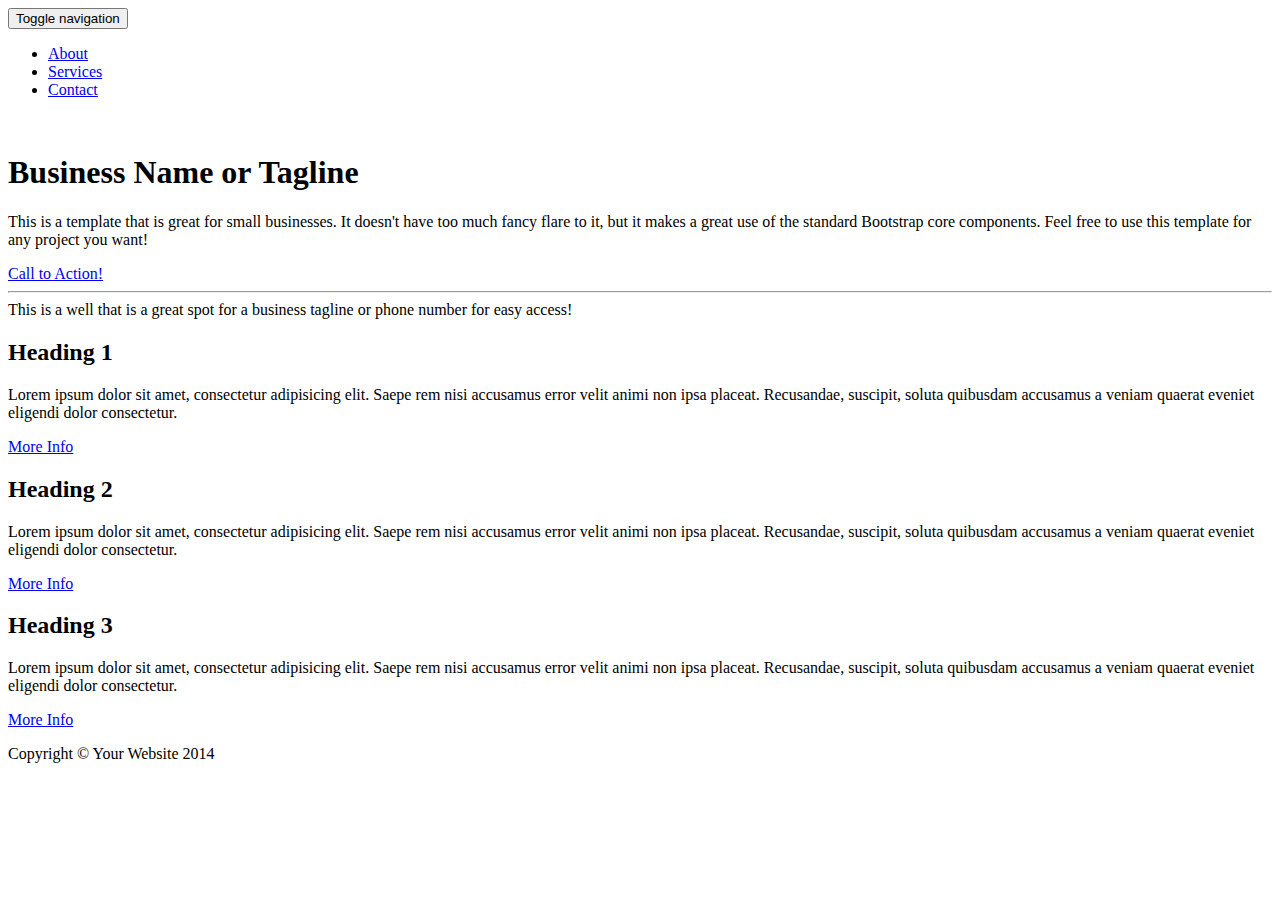
==== templates/index.html @ 14ea00c4 "Bootstrap Template" ====
<!DOCTYPE html>
<html lang="en">

<head>

    <meta charset="utf-8">
    <meta http-equiv="X-UA-Compatible" content="IE=edge">
    <meta name="viewport" content="width=device-width, initial-scale=1">
    <meta name="description" content="">
    <meta name="author" content="">

    <title>Small Business - Start Bootstrap Template</title>

    <!-- Bootstrap Core CSS -->
    <link href="css/bootstrap.min.css" rel="stylesheet">

    <!-- Custom CSS -->
    <link href="css/small-business.css" rel="stylesheet">

    <!-- HTML5 Shim and Respond.js IE8 support of HTML5 elements and media queries -->
    <!-- WARNING: Respond.js doesn't work if you view the page via file:// -->
    <!--[if lt IE 9]>
        <script src="https://oss.maxcdn.com/libs/html5shiv/3.7.0/html5shiv.js"></script>
        <script src="https://oss.maxcdn.com/libs/respond.js/1.4.2/respond.min.js"></script>
    <![endif]-->

</head>

<body>

    <!-- Navigation -->
    <nav class="navbar navbar-inverse navbar-fixed-top" role="navigation">
        <div class="container">
            <!-- Brand and toggle get grouped for better mobile display -->
            <div class="navbar-header">
                <button type="button" class="navbar-toggle" data-toggle="collapse" data-target="#bs-example-navbar-collapse-1">
                    <span class="sr-only">Toggle navigation</span>
                    <span class="icon-bar"></span>
                    <span class="icon-bar"></span>
                    <span class="icon-bar"></span>
                </button>
                <a class="navbar-brand" href="#">
                    <img src="http://placehold.it/150x50&text=Logo" alt="">
                </a>
            </div>
            <!-- Collect the nav links, forms, and other content for toggling -->
            <div class="collapse navbar-collapse" id="bs-example-navbar-collapse-1">
                <ul class="nav navbar-nav">
                    <li>
                        <a href="#">About</a>
                    </li>
                    <li>
                        <a href="#">Services</a>
                    </li>
                    <li>
                        <a href="#">Contact</a>
                    </li>
                </ul>
            </div>
            <!-- /.navbar-collapse -->
        </div>
        <!-- /.container -->
    </nav>

    <!-- Page Content -->
    <div class="container">

        <!-- Heading Row -->
        <div class="row">
            <div class="col-md-8">
                <img class="img-responsive img-rounded" src="http://placehold.it/900x350" alt="">
            </div>
            <!-- /.col-md-8 -->
            <div class="col-md-4">
                <h1>Business Name or Tagline</h1>
                <p>This is a template that is great for small businesses. It doesn't have too much fancy flare to it, but it makes a great use of the standard Bootstrap core components. Feel free to use this template for any project you want!</p>
                <a class="btn btn-primary btn-lg" href="#">Call to Action!</a>
            </div>
            <!-- /.col-md-4 -->
        </div>
        <!-- /.row -->

        <hr>

        <!-- Call to Action Well -->
        <div class="row">
            <div class="col-lg-12">
                <div class="well text-center">
                    This is a well that is a great spot for a business tagline or phone number for easy access!
                </div>
            </div>
            <!-- /.col-lg-12 -->
        </div>
        <!-- /.row -->

        <!-- Content Row -->
        <div class="row">
            <div class="col-md-4">
                <h2>Heading 1</h2>
                <p>Lorem ipsum dolor sit amet, consectetur adipisicing elit. Saepe rem nisi accusamus error velit animi non ipsa placeat. Recusandae, suscipit, soluta quibusdam accusamus a veniam quaerat eveniet eligendi dolor consectetur.</p>
                <a class="btn btn-default" href="#">More Info</a>
            </div>
            <!-- /.col-md-4 -->
            <div class="col-md-4">
                <h2>Heading 2</h2>
                <p>Lorem ipsum dolor sit amet, consectetur adipisicing elit. Saepe rem nisi accusamus error velit animi non ipsa placeat. Recusandae, suscipit, soluta quibusdam accusamus a veniam quaerat eveniet eligendi dolor consectetur.</p>
                <a class="btn btn-default" href="#">More Info</a>
            </div>
            <!-- /.col-md-4 -->
            <div class="col-md-4">
                <h2>Heading 3</h2>
                <p>Lorem ipsum dolor sit amet, consectetur adipisicing elit. Saepe rem nisi accusamus error velit animi non ipsa placeat. Recusandae, suscipit, soluta quibusdam accusamus a veniam quaerat eveniet eligendi dolor consectetur.</p>
                <a class="btn btn-default" href="#">More Info</a>
            </div>
            <!-- /.col-md-4 -->
        </div>
        <!-- /.row -->

        <!-- Footer -->
        <footer>
            <div class="row">
                <div class="col-lg-12">
                    <p>Copyright &copy; Your Website 2014</p>
                </div>
            </div>
        </footer>

    </div>
    <!-- /.container -->

    <!-- jQuery -->
    <script src="js/jquery.js"></script>

    <!-- Bootstrap Core JavaScript -->
    <script src="js/bootstrap.min.js"></script>

</body>

</html>
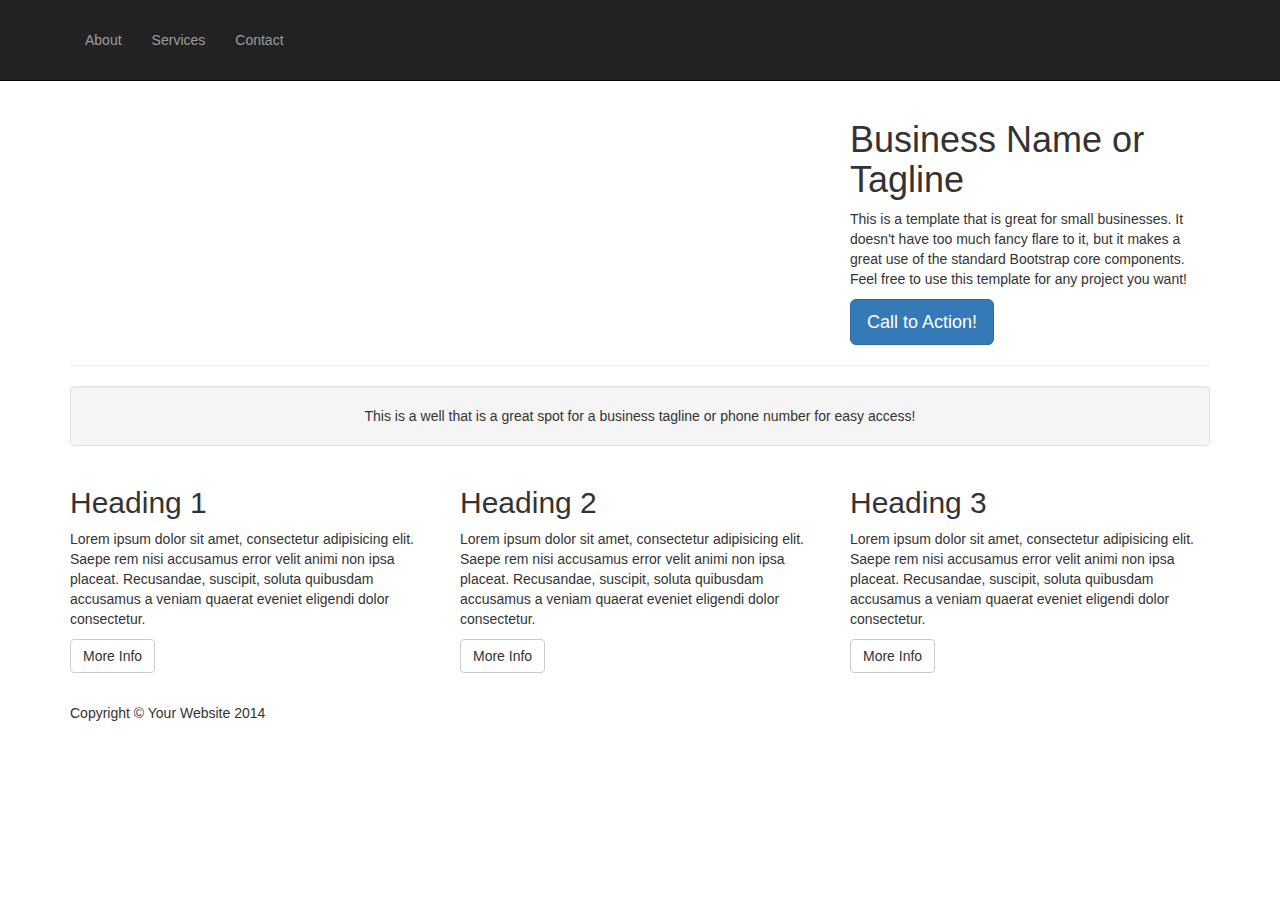
==== commit ab4fb302: "Merged in kjenkins (pull request #1)" ====
--- a/templates/index.html
+++ b/templates/index.html
@@ -12,11 +12,11 @@
     <title>Small Business - Start Bootstrap Template</title>
 
     <!-- Bootstrap Core CSS -->
-    <link href="css/bootstrap.min.css" rel="stylesheet">
+    <link href="/stylesheets/libraries/bootstrap.min.css" rel="stylesheet">
 
     <!-- Custom CSS -->
-    <link href="css/small-business.css" rel="stylesheet">
-
+    <link href="/stylesheets/libraries/small-business.css" rel="stylesheet">
+    
     <!-- HTML5 Shim and Respond.js IE8 support of HTML5 elements and media queries -->
     <!-- WARNING: Respond.js doesn't work if you view the page via file:// -->
     <!--[if lt IE 9]>
@@ -129,10 +129,10 @@
     <!-- /.container -->
 
     <!-- jQuery -->
-    <script src="js/jquery.js"></script>
+    <script src="/scripts/libraries/jquery.js"></script>
 
     <!-- Bootstrap Core JavaScript -->
-    <script src="js/bootstrap.min.js"></script>
+    <script src="/scripts/libraries/bootstrap.min.js"></script>
 
 </body>
 
--- a/stylesheets/libraries/small-business.css
+++ b/stylesheets/libraries/small-business.css
@@ -0,0 +1,31 @@
+/*!
+ * Start Bootstrap - Small Business HTML Template (http://startbootstrap.com)
+ * Code licensed under the Apache License v2.0.
+ * For details, see http://www.apache.org/licenses/LICENSE-2.0.
+ */
+
+body {
+    padding-top: 70px; /* Required padding for .navbar-fixed-top. Change if height of navigation changes. */
+}
+
+.navbar-fixed-top .nav {
+    padding: 15px 0;
+}
+
+.navbar-fixed-top .navbar-brand {
+    padding: 0 15px;
+}
+
+footer {
+    padding: 30px 0;
+}
+
+@media(min-width:768px) {
+    body {
+        padding-top: 100px; /* Required padding for .navbar-fixed-top. Change if height of navigation changes. */
+    }
+
+    .navbar-fixed-top .navbar-brand {
+        padding: 15px 0;
+    }
+}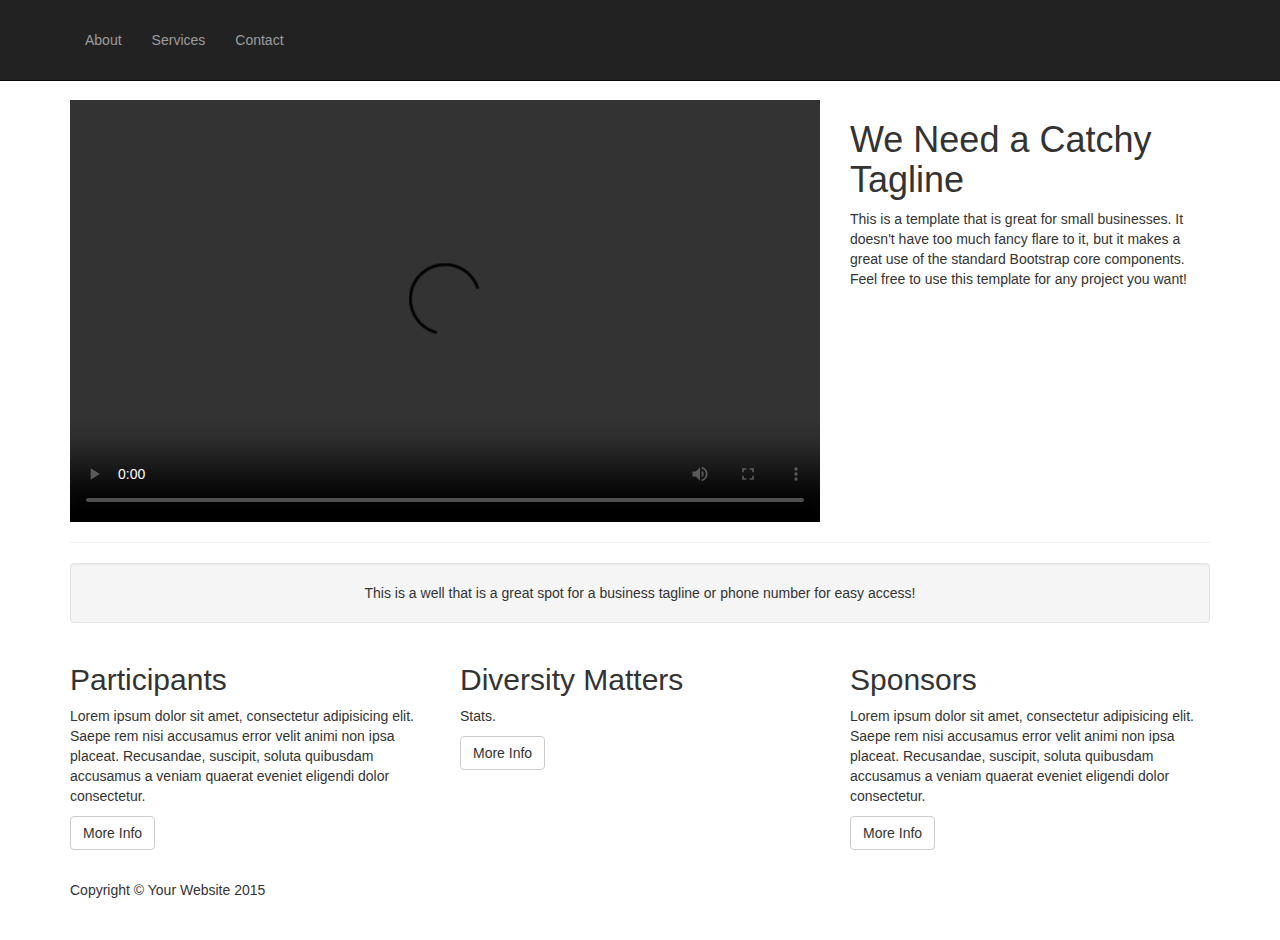
==== commit c3e708d6: "Home Page Customization" ====
--- a/templates/index.html
+++ b/templates/index.html
@@ -68,13 +68,18 @@
         <!-- Heading Row -->
         <div class="row">
             <div class="col-md-8">
-                <img class="img-responsive img-rounded" src="http://placehold.it/900x350" alt="">
+                <div class="embed-responsive embed-responsive-16by9">
+                    <video class="" src="http://v2v.cc/~j/theora_testsuite/320X240.ogg" controls>
+                        Your browser does not support the <code>video</code> element.
+                    </video>
+                </div>
+                <!-- <img class="img-responsive img-rounded" src="http://placehold.it/900x350" alt=""> -->
             </div>
             <!-- /.col-md-8 -->
             <div class="col-md-4">
-                <h1>Business Name or Tagline</h1>
+                <h1>We Need a Catchy Tagline</h1>
                 <p>This is a template that is great for small businesses. It doesn't have too much fancy flare to it, but it makes a great use of the standard Bootstrap core components. Feel free to use this template for any project you want!</p>
-                <a class="btn btn-primary btn-lg" href="#">Call to Action!</a>
+                <!-- I don't think we need a button here <a class="btn btn-primary btn-lg" href="#">Call to Action!</a> -->
             </div>
             <!-- /.col-md-4 -->
         </div>
@@ -96,19 +101,19 @@
         <!-- Content Row -->
         <div class="row">
             <div class="col-md-4">
-                <h2>Heading 1</h2>
+                <h2>Participants</h2>
                 <p>Lorem ipsum dolor sit amet, consectetur adipisicing elit. Saepe rem nisi accusamus error velit animi non ipsa placeat. Recusandae, suscipit, soluta quibusdam accusamus a veniam quaerat eveniet eligendi dolor consectetur.</p>
                 <a class="btn btn-default" href="#">More Info</a>
             </div>
             <!-- /.col-md-4 -->
             <div class="col-md-4">
-                <h2>Heading 2</h2>
-                <p>Lorem ipsum dolor sit amet, consectetur adipisicing elit. Saepe rem nisi accusamus error velit animi non ipsa placeat. Recusandae, suscipit, soluta quibusdam accusamus a veniam quaerat eveniet eligendi dolor consectetur.</p>
+                <h2>Diversity Matters</h2>
+                <p>Stats.</p>
                 <a class="btn btn-default" href="#">More Info</a>
             </div>
             <!-- /.col-md-4 -->
             <div class="col-md-4">
-                <h2>Heading 3</h2>
+                <h2>Sponsors</h2>
                 <p>Lorem ipsum dolor sit amet, consectetur adipisicing elit. Saepe rem nisi accusamus error velit animi non ipsa placeat. Recusandae, suscipit, soluta quibusdam accusamus a veniam quaerat eveniet eligendi dolor consectetur.</p>
                 <a class="btn btn-default" href="#">More Info</a>
             </div>
@@ -120,7 +125,7 @@
         <footer>
             <div class="row">
                 <div class="col-lg-12">
-                    <p>Copyright &copy; Your Website 2014</p>
+                    <p>Copyright &copy; Your Website 2015 </p>
                 </div>
             </div>
         </footer>
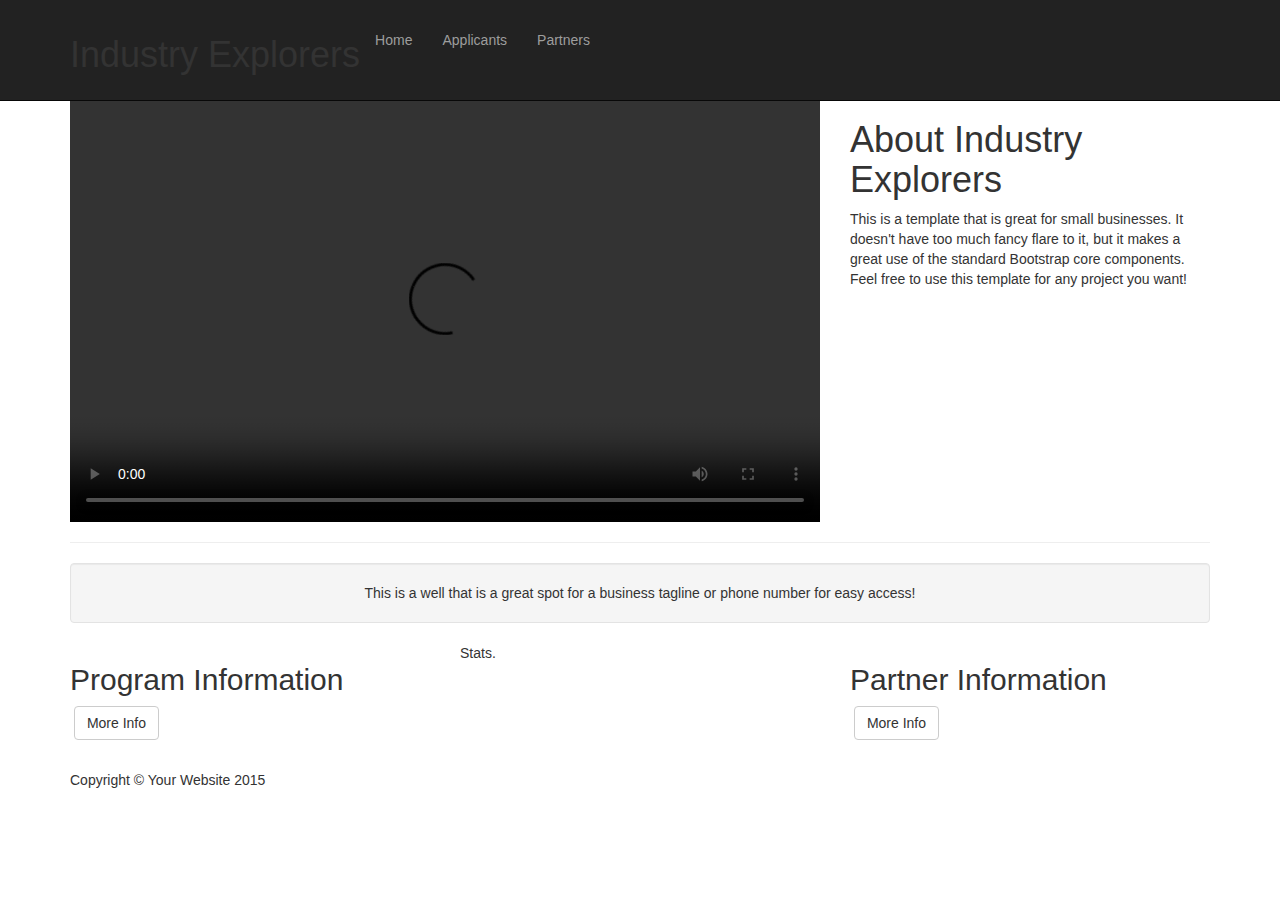
==== commit 2b3de8e9: "Basic Index Styling" ====
--- a/templates/index.html
+++ b/templates/index.html
@@ -47,13 +47,16 @@
             <div class="collapse navbar-collapse" id="bs-example-navbar-collapse-1">
                 <ul class="nav navbar-nav">
                     <li>
-                        <a href="#">About</a>
+                    <h1>Industry Explorers</h1>
                     </li>
                     <li>
-                        <a href="#">Services</a>
+                        <a href="#">Home</a>
                     </li>
                     <li>
-                        <a href="#">Contact</a>
+                        <a href="#">Applicants</a>
+                    </li>
+                    <li>
+                        <a href="#">Partners</a>
                     </li>
                 </ul>
             </div>
@@ -77,7 +80,7 @@
             </div>
             <!-- /.col-md-8 -->
             <div class="col-md-4">
-                <h1>We Need a Catchy Tagline</h1>
+                <h1>About Industry Explorers</h1>
                 <p>This is a template that is great for small businesses. It doesn't have too much fancy flare to it, but it makes a great use of the standard Bootstrap core components. Feel free to use this template for any project you want!</p>
                 <!-- I don't think we need a button here <a class="btn btn-primary btn-lg" href="#">Call to Action!</a> -->
             </div>
@@ -101,21 +104,20 @@
         <!-- Content Row -->
         <div class="row">
             <div class="col-md-4">
-                <h2>Participants</h2>
-                <p>Lorem ipsum dolor sit amet, consectetur adipisicing elit. Saepe rem nisi accusamus error velit animi non ipsa placeat. Recusandae, suscipit, soluta quibusdam accusamus a veniam quaerat eveniet eligendi dolor consectetur.</p>
-                <a class="btn btn-default" href="#">More Info</a>
+                <h2>Program Information</h2>
+                <img src="http://placehold.it/250X400" alt="">              
+                <a class="btn btn-default" href="/participants">More Info</a>
             </div>
             <!-- /.col-md-4 -->
             <div class="col-md-4">
-                <h2>Diversity Matters</h2>
+                <!-- <h2>Diversity Matters</h2> -->
                 <p>Stats.</p>
-                <a class="btn btn-default" href="#">More Info</a>
             </div>
             <!-- /.col-md-4 -->
             <div class="col-md-4">
-                <h2>Sponsors</h2>
-                <p>Lorem ipsum dolor sit amet, consectetur adipisicing elit. Saepe rem nisi accusamus error velit animi non ipsa placeat. Recusandae, suscipit, soluta quibusdam accusamus a veniam quaerat eveniet eligendi dolor consectetur.</p>
-                <a class="btn btn-default" href="#">More Info</a>
+                <h2>Partner Information</h2>
+                <img src="http://placehold.it/250X400" alt="">         
+                <a class="btn btn-default" href="/sponsors">More Info</a>
             </div>
             <!-- /.col-md-4 -->
         </div>
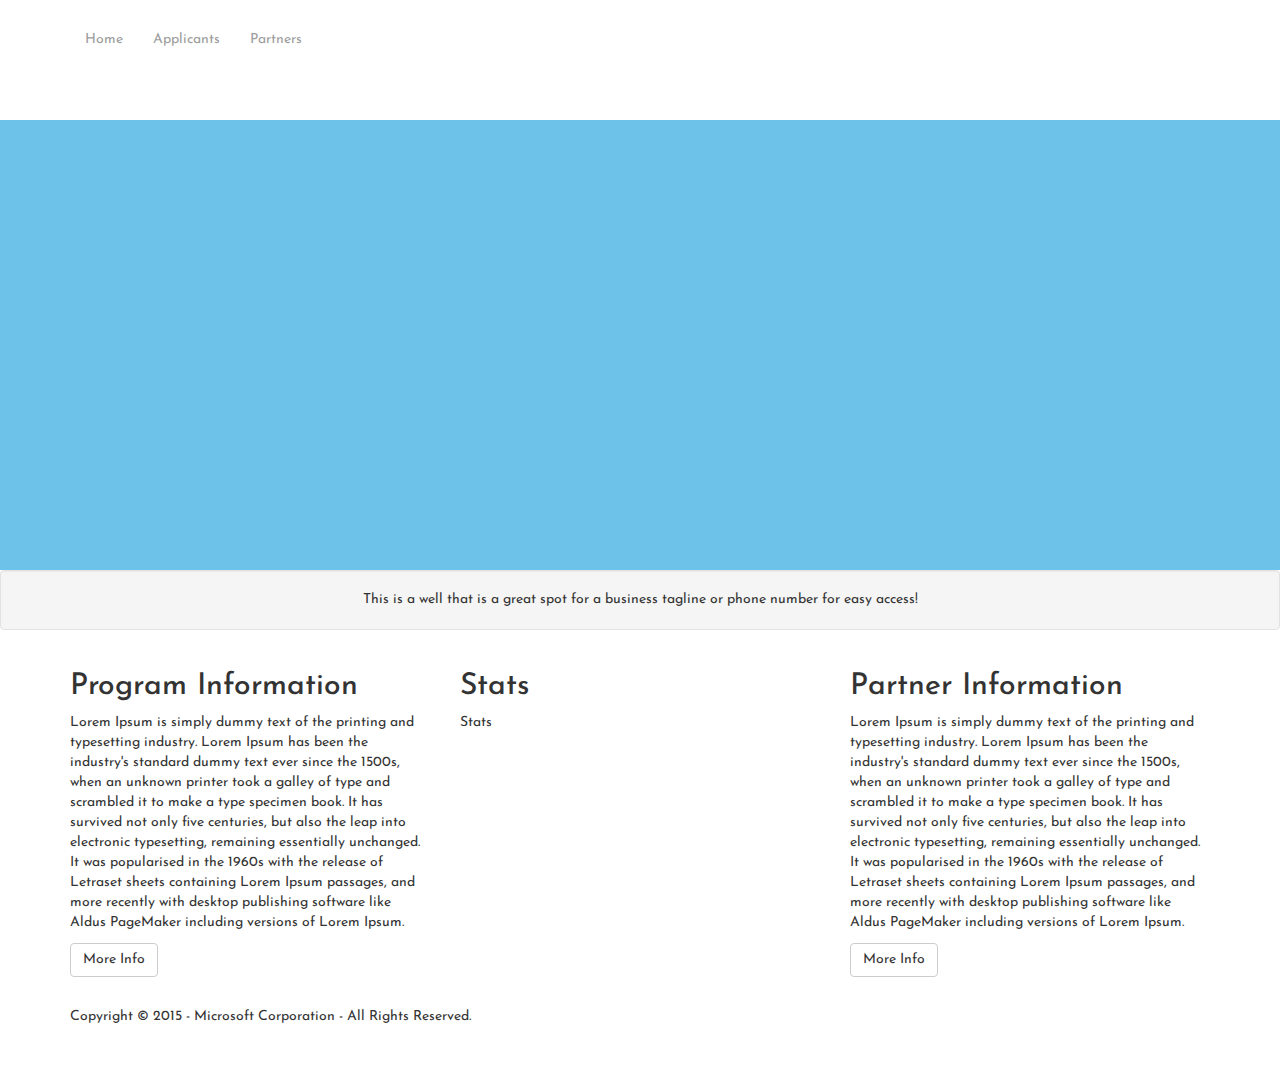
==== commit 1b8368ea: "change styling to meet microsoft specifications" ====
--- a/templates/index.html
+++ b/templates/index.html
@@ -9,13 +9,16 @@
     <meta name="description" content="">
     <meta name="author" content="">
 
-    <title>Small Business - Start Bootstrap Template</title>
+    <title>Industry Explorers</title>
 
     <!-- Bootstrap Core CSS -->
     <link href="/stylesheets/libraries/bootstrap.min.css" rel="stylesheet">
 
     <!-- Custom CSS -->
     <link href="/stylesheets/libraries/small-business.css" rel="stylesheet">
+    <link href="/stylesheets/main.css" rel="stylesheet">
+    <link href="https://fonts.googleapis.com/css?family=Josefin+Sans" rel='stylesheet' type='text/css'>
+
     
     <!-- HTML5 Shim and Respond.js IE8 support of HTML5 elements and media queries -->
     <!-- WARNING: Respond.js doesn't work if you view the page via file:// -->
@@ -47,9 +50,6 @@
             <div class="collapse navbar-collapse" id="bs-example-navbar-collapse-1">
                 <ul class="nav navbar-nav">
                     <li>
-                    <h1>Industry Explorers</h1>
-                    </li>
-                    <li>
                         <a href="#">Home</a>
                     </li>
                     <li>
@@ -66,30 +66,19 @@
     </nav>
 
     <!-- Page Content -->
-    <div class="container">
-
         <!-- Heading Row -->
         <div class="row">
-            <div class="col-md-8">
-                <div class="embed-responsive embed-responsive-16by9">
-                    <video class="" src="http://v2v.cc/~j/theora_testsuite/320X240.ogg" controls>
-                        Your browser does not support the <code>video</code> element.
-                    </video>
+           <div class="col-md-12">
+               <div id="heading">
+                   <h1></h1>
                 </div>
-                <!-- <img class="img-responsive img-rounded" src="http://placehold.it/900x350" alt=""> -->
-            </div>
-            <!-- /.col-md-8 -->
-            <div class="col-md-4">
-                <h1>About Industry Explorers</h1>
-                <p>This is a template that is great for small businesses. It doesn't have too much fancy flare to it, but it makes a great use of the standard Bootstrap core components. Feel free to use this template for any project you want!</p>
-                <!-- I don't think we need a button here <a class="btn btn-primary btn-lg" href="#">Call to Action!</a> -->
-            </div>
-            <!-- /.col-md-4 -->
+                <!-- /#heading -->
+           </div>
+            <!-- /.col-md-12 -->
         </div>
-        <!-- /.row -->
+       <!-- /.row -->
 
-        <hr>
-
+    
         <!-- Call to Action Well -->
         <div class="row">
             <div class="col-lg-12">
@@ -102,32 +91,35 @@
         <!-- /.row -->
 
         <!-- Content Row -->
-        <div class="row">
-            <div class="col-md-4">
-                <h2>Program Information</h2>
-                <img src="http://placehold.it/250X400" alt="">              
-                <a class="btn btn-default" href="/participants">More Info</a>
+        <div class="container">
+            <div class="row">
+                <div class="col-md-4">
+                    <h2>Program Information</h2>
+                    <p>Lorem Ipsum is simply dummy text of the printing and typesetting industry. Lorem Ipsum has been the industry's standard dummy text ever since the 1500s, when an unknown printer took a galley of type and scrambled it to make a type specimen book. It has survived not only five centuries, but also the leap into electronic typesetting, remaining essentially unchanged. It was popularised in the 1960s with the release of Letraset sheets containing Lorem Ipsum
+                    passages, and more recently with desktop publishing software like Aldus PageMaker including versions of Lorem Ipsum.</p>
+                    <a class="btn btn-default" href="/participants">More Info</a>
+                </div>
+                <!-- /.col-md-4 -->
+                <div class="col-md-4">
+                    <h2>Stats</h2>
+                    <p>Stats</p>
+                </div>
+                <!-- /.col-md-4 -->
+                <div class="col-md-4">
+                    <h2>Partner Information</h2>
+                    <p>Lorem Ipsum is simply dummy text of the printing and typesetting industry. Lorem Ipsum has been the industry's standard dummy text ever since the 1500s, when an unknown printer took a galley of type and scrambled it to make a type specimen book. It has survived not only five centuries, but also the leap into electronic typesetting, remaining essentially unchanged. It was popularised in the 1960s with the release of Letraset sheets containing Lorem Ipsum
+                    passages, and more recently with desktop publishing software like Aldus PageMaker including versions of Lorem Ipsum.</p>
+                    <a class="btn btn-default" href="/sponsors">More Info</a>
+                </div>
+                <!-- /.col-md-4 -->
             </div>
-            <!-- /.col-md-4 -->
-            <div class="col-md-4">
-                <!-- <h2>Diversity Matters</h2> -->
-                <p>Stats.</p>
-            </div>
-            <!-- /.col-md-4 -->
-            <div class="col-md-4">
-                <h2>Partner Information</h2>
-                <img src="http://placehold.it/250X400" alt="">         
-                <a class="btn btn-default" href="/sponsors">More Info</a>
-            </div>
-            <!-- /.col-md-4 -->
-        </div>
-        <!-- /.row -->
+            <!-- /.row -->
 
         <!-- Footer -->
         <footer>
             <div class="row">
                 <div class="col-lg-12">
-                    <p>Copyright &copy; Your Website 2015 </p>
+                    <p>Copyright &copy; 2015 - Microsoft Corporation - All Rights Reserved. </p>
                 </div>
             </div>
         </footer>
--- a/stylesheets/main.css
+++ b/stylesheets/main.css
@@ -0,0 +1,22 @@
+html * {
+    font-family: 'Josefin Sans', sans-serif;
+}
+
+#heading {
+    text-position: center;
+    background-color: rgb(109, 194, 233);
+    height: 450px;
+    width: auto;
+
+}
+
+.navbar {
+    margin: 0;
+    background-color: white;
+    color: white;
+    border: none;
+}
+
+.nav {
+    color: white;
+}
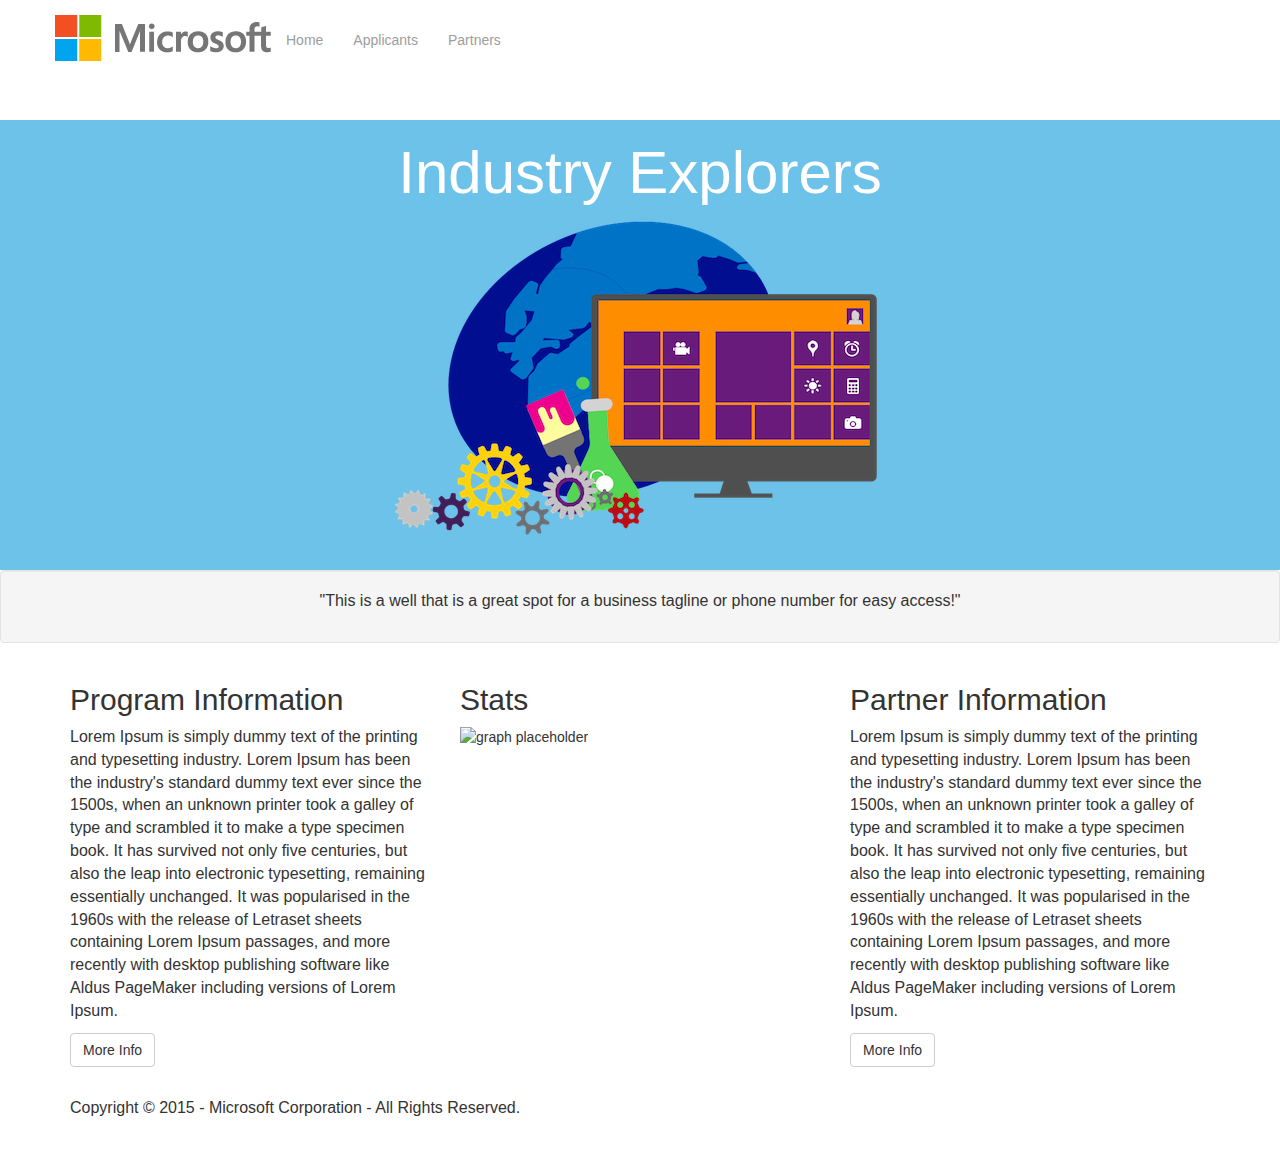
==== commit 54e051a9: "add microsoft logo  and icon to site" ====
--- a/templates/index.html
+++ b/templates/index.html
@@ -17,6 +17,7 @@
     <!-- Custom CSS -->
     <link href="/stylesheets/libraries/small-business.css" rel="stylesheet">
     <link href="/stylesheets/main.css" rel="stylesheet">
+    <link href="/resources
     <link href="https://fonts.googleapis.com/css?family=Josefin+Sans" rel='stylesheet' type='text/css'>
 
     
@@ -43,7 +44,7 @@
                     <span class="icon-bar"></span>
                 </button>
                 <a class="navbar-brand" href="#">
-                    <img src="http://placehold.it/150x50&text=Logo" alt="">
+                    <img src="/resources/microsoft.png" alt="Microsoft Logo">
                 </a>
             </div>
             <!-- Collect the nav links, forms, and other content for toggling -->
@@ -70,7 +71,8 @@
         <div class="row">
            <div class="col-md-12">
                <div id="heading">
-                   <h1></h1>
+                   <h1>Industry Explorers</h1>
+		   <img src="/resources/icon.png" />
                 </div>
                 <!-- /#heading -->
            </div>
@@ -83,7 +85,7 @@
         <div class="row">
             <div class="col-lg-12">
                 <div class="well text-center">
-                    This is a well that is a great spot for a business tagline or phone number for easy access!
+                    <p>"This is a well that is a great spot for a business tagline or phone number for easy access!"</p>
                 </div>
             </div>
             <!-- /.col-lg-12 -->
@@ -102,7 +104,7 @@
                 <!-- /.col-md-4 -->
                 <div class="col-md-4">
                     <h2>Stats</h2>
-                    <p>Stats</p>
+                    <img src="/resources/stats.png" alt="graph placeholder"></img>
                 </div>
                 <!-- /.col-md-4 -->
                 <div class="col-md-4">
--- a/stylesheets/main.css
+++ b/stylesheets/main.css
@@ -20,3 +20,19 @@
 .nav {
     color: white;
 }
+
+p {
+    font-size: 16px;
+}
+#heading h1 {
+   color: white;
+   font-family: 'Josefin Sans', sans-serif;
+   text-align:center;
+   padding-top: 20px;
+   font-size: 60px;
+}
+#heading img {
+    display: block; 
+    margin-left: auto;
+    margin-right: auto;
+}
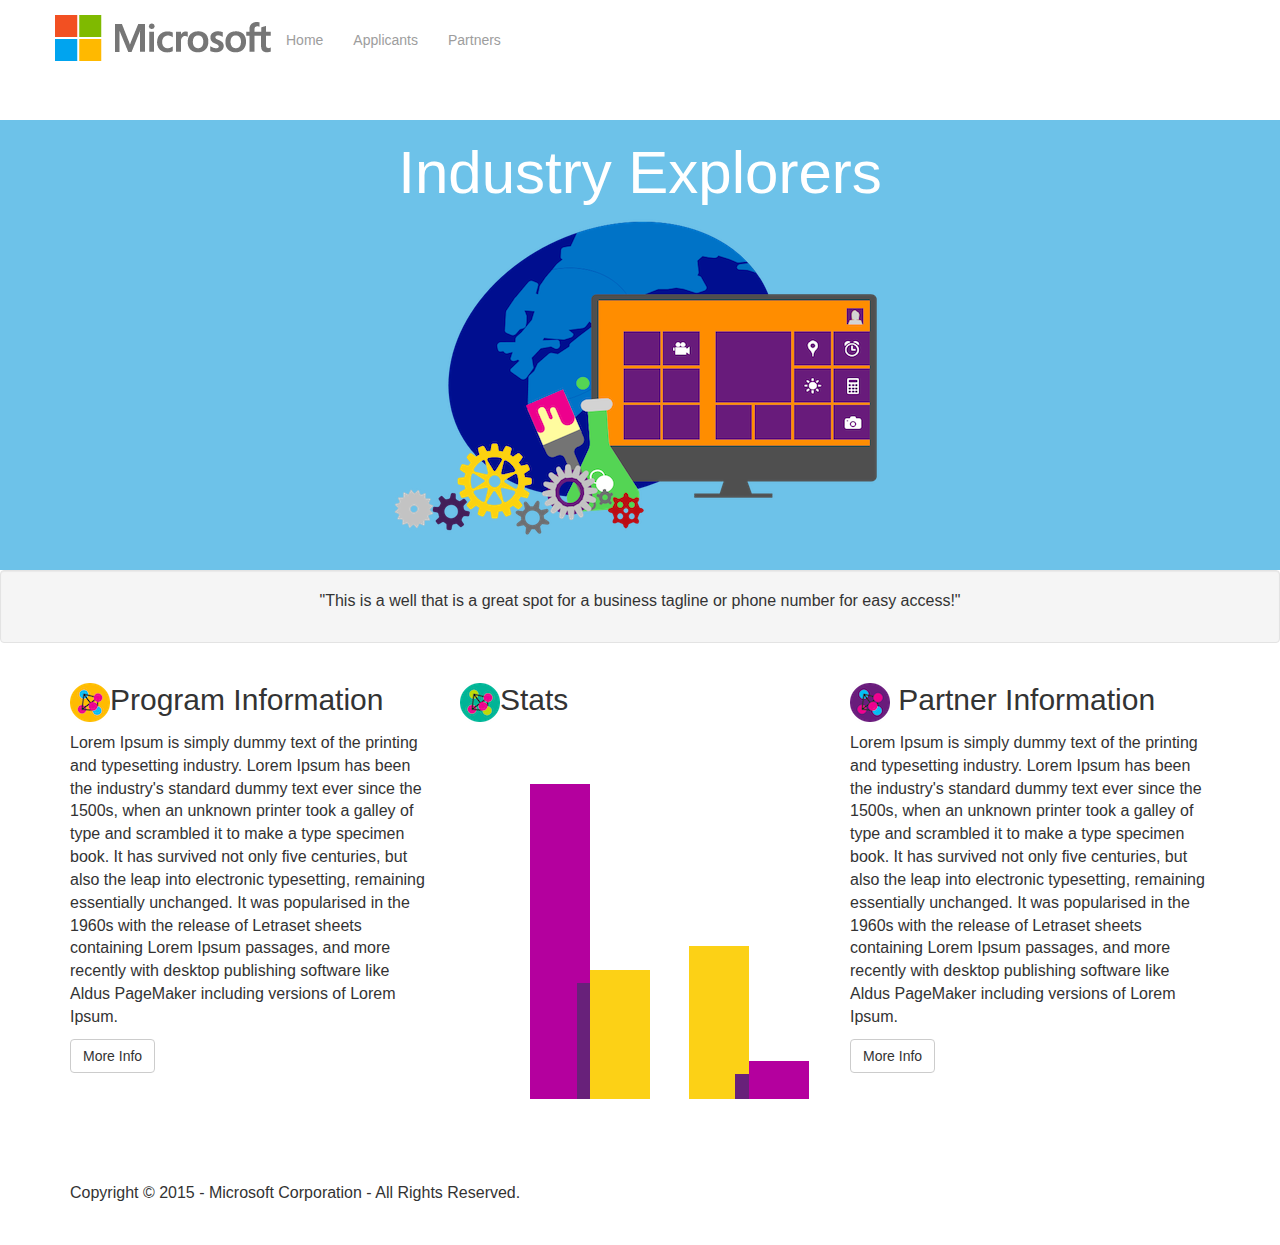
==== commit d0726d75: "places icons next to paragraph headers on index page" ====
--- a/templates/index.html
+++ b/templates/index.html
@@ -96,19 +96,23 @@
         <div class="container">
             <div class="row">
                 <div class="col-md-4">
-                    <h2>Program Information</h2>
+			
+                    <h2><img src="/resources/molecule1.png"></img>Program Information</h2>
                     <p>Lorem Ipsum is simply dummy text of the printing and typesetting industry. Lorem Ipsum has been the industry's standard dummy text ever since the 1500s, when an unknown printer took a galley of type and scrambled it to make a type specimen book. It has survived not only five centuries, but also the leap into electronic typesetting, remaining essentially unchanged. It was popularised in the 1960s with the release of Letraset sheets containing Lorem Ipsum
                     passages, and more recently with desktop publishing software like Aldus PageMaker including versions of Lorem Ipsum.</p>
                     <a class="btn btn-default" href="/participants">More Info</a>
                 </div>
                 <!-- /.col-md-4 -->
+
                 <div class="col-md-4">
-                    <h2>Stats</h2>
+                    <h2><img src="/resources/molecule2.png"></img>Stats</h2>
                     <img src="/resources/stats.png" alt="graph placeholder"></img>
                 </div>
-                <!-- /.col-md-4 -->
-                <div class="col-md-4">
-                    <h2>Partner Information</h2>
+                <!-- /.col-md-2 -->
+		<div class="col-md-4">
+                    <h2>
+			<img src="/resources/molecule3.png"></img>
+Partner Information</h2>
                     <p>Lorem Ipsum is simply dummy text of the printing and typesetting industry. Lorem Ipsum has been the industry's standard dummy text ever since the 1500s, when an unknown printer took a galley of type and scrambled it to make a type specimen book. It has survived not only five centuries, but also the leap into electronic typesetting, remaining essentially unchanged. It was popularised in the 1960s with the release of Letraset sheets containing Lorem Ipsum
                     passages, and more recently with desktop publishing software like Aldus PageMaker including versions of Lorem Ipsum.</p>
                     <a class="btn btn-default" href="/sponsors">More Info</a>
